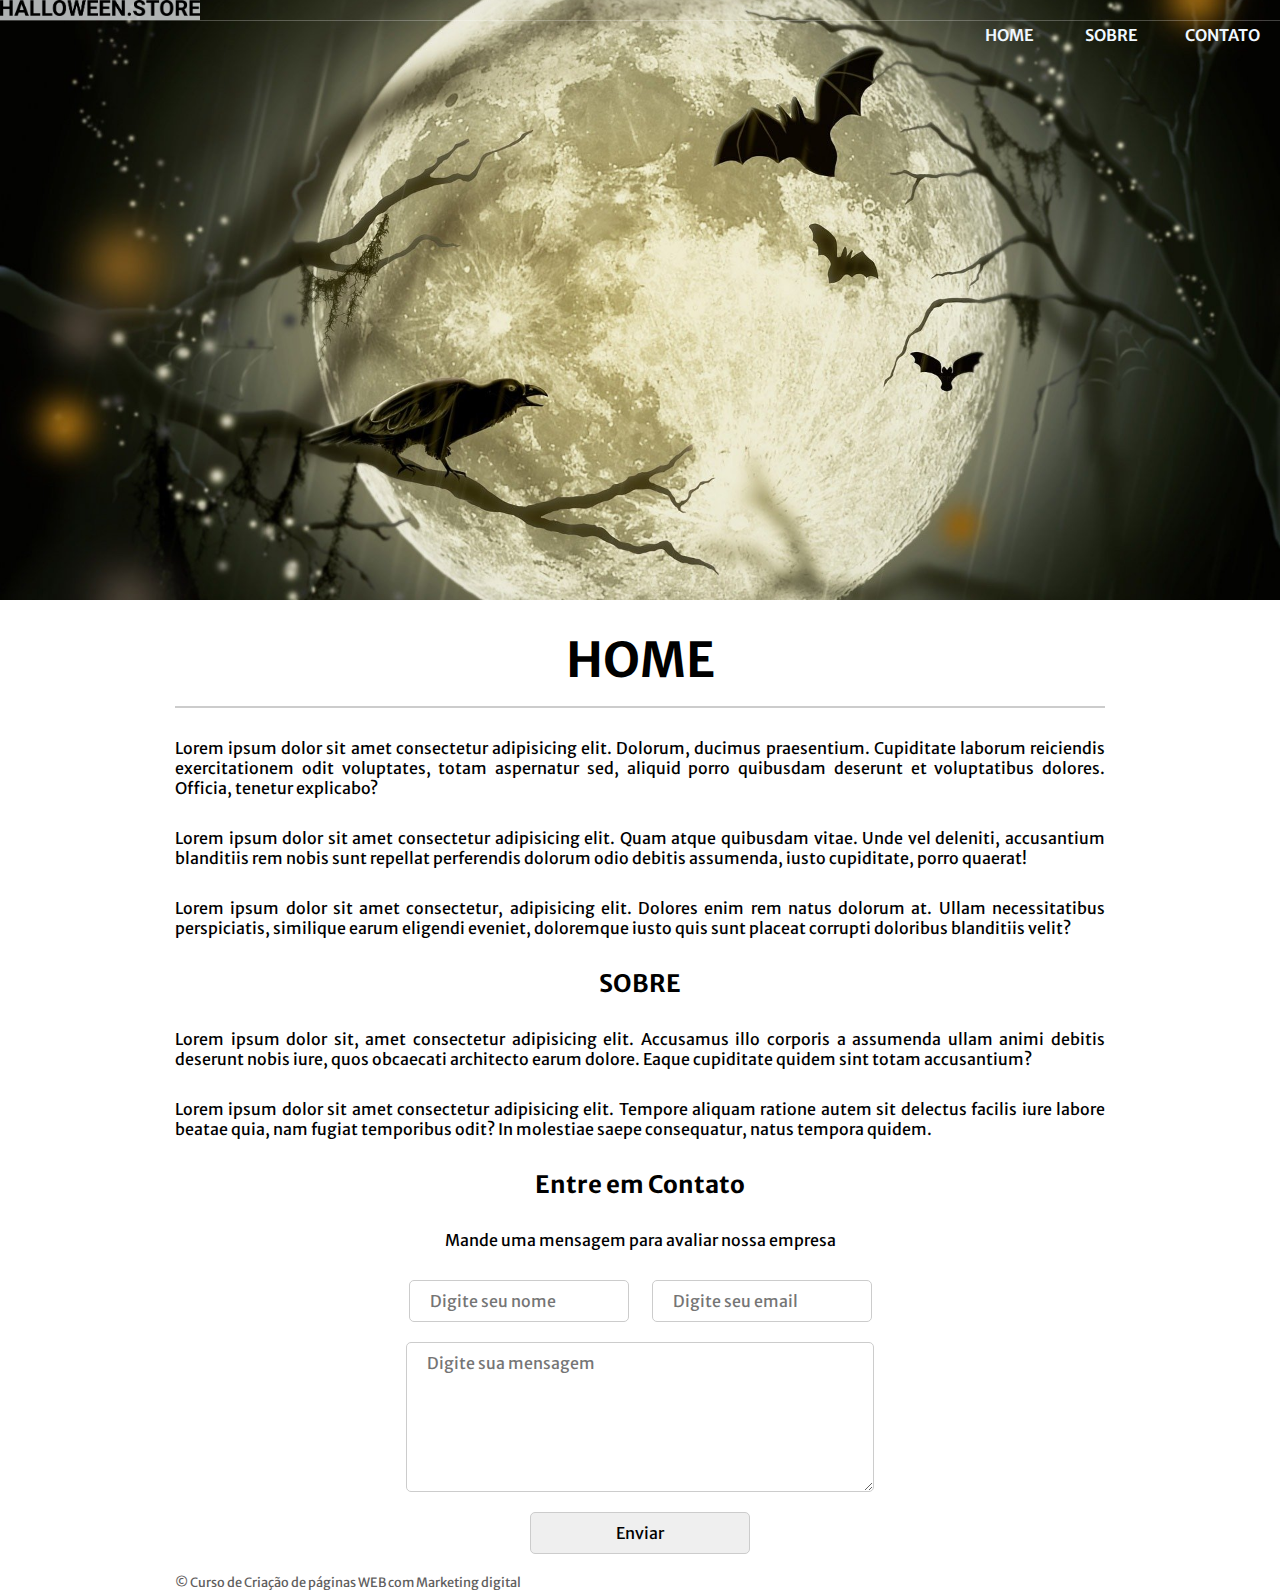
==== index.html @ bb9a297c "novo" ====
<!DOCTYPE html>
<html lang="en">

<head>
    <meta charset="UTF-8">
    <meta name="viewport" content="width=device-width, initial-scale=1.0">
    <link rel="stylesheet" href="asset/css/style.css">
    <title>HALLOWEEN</title>
</head>

<body>
    <header>
        <div class="bg-gradiente">
            <nav class="menu">
                <div class="hearder-border">
                    <div id="logo"><img src="assets/img/logo.png" alt="logo"></div>
                </div>
                <ul>
                    <li><a href="#title">HOME</a></li>
                    <li><a href="#sobre">SOBRE</a></li>
                    <li><a href="#contact">CONTATO</a></li>
                </ul>
            </nav>
        </div>
    </header>
    <section class="home">
        <main class="container">
            <div id="title">
                <h1>HOME</h1>
            </div>
            <p>Lorem ipsum dolor sit amet consectetur adipisicing elit. Dolorum, ducimus praesentium. Cupiditate laborum
                reiciendis exercitationem odit voluptates, totam aspernatur sed, aliquid porro quibusdam deserunt et
                voluptatibus dolores. Officia, tenetur explicabo?</p>
            <p>Lorem ipsum dolor sit amet consectetur adipisicing elit. Quam atque quibusdam vitae. Unde vel deleniti,
                accusantium blanditiis rem nobis sunt repellat perferendis dolorum odio debitis assumenda, iusto
                cupiditate, porro quaerat!</p>
            <p>Lorem ipsum dolor sit amet consectetur, adipisicing elit. Dolores enim rem natus dolorum at. Ullam
                necessitatibus perspiciatis, similique earum eligendi eveniet, doloremque iusto quis sunt placeat
                corrupti doloribus blanditiis velit?</p>
            <div id="sobre">
                <h2 class="about">SOBRE</h2>
                <p>Lorem ipsum dolor sit, amet consectetur adipisicing elit. Accusamus illo corporis a assumenda ullam
                    animi debitis deserunt nobis iure, quos obcaecati architecto earum dolore. Eaque cupiditate quidem
                    sint totam accusantium?</p>
                <p>Lorem ipsum dolor sit amet consectetur adipisicing elit. Tempore aliquam ratione autem sit delectus
                    facilis iure labore beatae quia, nam fugiat temporibus odit? In molestiae saepe consequatur, natus
                    tempora quidem.</p>
            </div>
            <section class="contact-container">
                <h2 id="contact">Entre em Contato</h2>
                <p>Mande uma mensagem para avaliar nossa empresa</p>
                <form action="" class="form-container">
                    <div class="inputs">
                        <input type="text" name="name" placeholder="Digite seu nome">
                        <input type="email" name="email" placeholder="Digite seu email">
                    </div>
                    <div>
                        <textarea name="message" placeholder="Digite sua mensagem"></textarea>
                    </div>
                    <div>
                        <input type="submit" value="Enviar">
                    </div>
                </form>
            </section>
        </main>
    </section>
    <footer>
        <div class="container">
            <p>&copy; Curso de Criação de páginas WEB com Marketing digital</p>
        </div>
    </footer>
</body>

</html>
---- asset/css/style.css ----
@import url('https://fonts.googleapis.com/css2?family=Merriweather+Sans&display=swap');
*{
    margin: 0;
    padding: 0;
    box-sizing: border-box;
    font-family: 'Merriweather Sans', sans-serif;
}
header{
    min-height: 600px;
    background-image: url(../../assets/img/halloween-72939_1920.jpg);
    background-repeat: no-repeat;
    background-size: cover;
    background-position: center;
    position: relative;
}
.bg-gradiente{
    min-height: 500px;
    background: #0000;
}
.hearder-border{
    display: flex;
    border-bottom: 1px solid rgba(255, 255, 255, 0.25);
}
#logo{
  width: 200px;
  background-color: rgba(235, 239, 240, 0.74);
  }
#logo img{
    width: 100%;
}

.menu{
    flex: 1;
}
.menu ul {
    display: flex;
    justify-content: flex-end;
    list-style: none;
    padding: 0;
}
.menu ul li{
    min-width: 100px;
    line-height: 28px;
}
.menu ul li a{
    color: aliceblue;
    text-decoration: none;
    font-weight: 600;
    padding: 20px;
}
.container {
    max-width: 960px;
    margin: auto;
    padding-left: 15px;
    padding-right: 15px;
}
#title h1 {
    font-size: 3em;
    border-bottom: 2px #ccc solid;
    text-align: center;
    padding-bottom: 1rem;
    margin-top: 30px;
}
.home p {
    text-align: justify;
    margin-top: 30px;
}
#sobre,
#contact,
.inputs,
.contact-container {
    text-align: center;
    margin-top: 30px;
}
.contact-container input,
.contact-container textarea {
    width: 220px;
    padding: 10px 20px;
    font-size: 1em;
    border-radius: 5px;
    border: 1px solid #ccc;
    margin-left: 10px;
    margin-right: 10px;
    margin-bottom: 20px;
}
.contact-container textarea {
    display: block;
    position: relative;
    margin-left: auto;
    margin-right: auto;
    width: 468px;
    height: 150px;
}
.contact-container p {
    text-align: center;
}
footer {
    color: #5f5e5e;
    background-color: #ffffffff;
    font-size: .8em;
}

footer .container {
    display: flex;
    width: 100%;
}
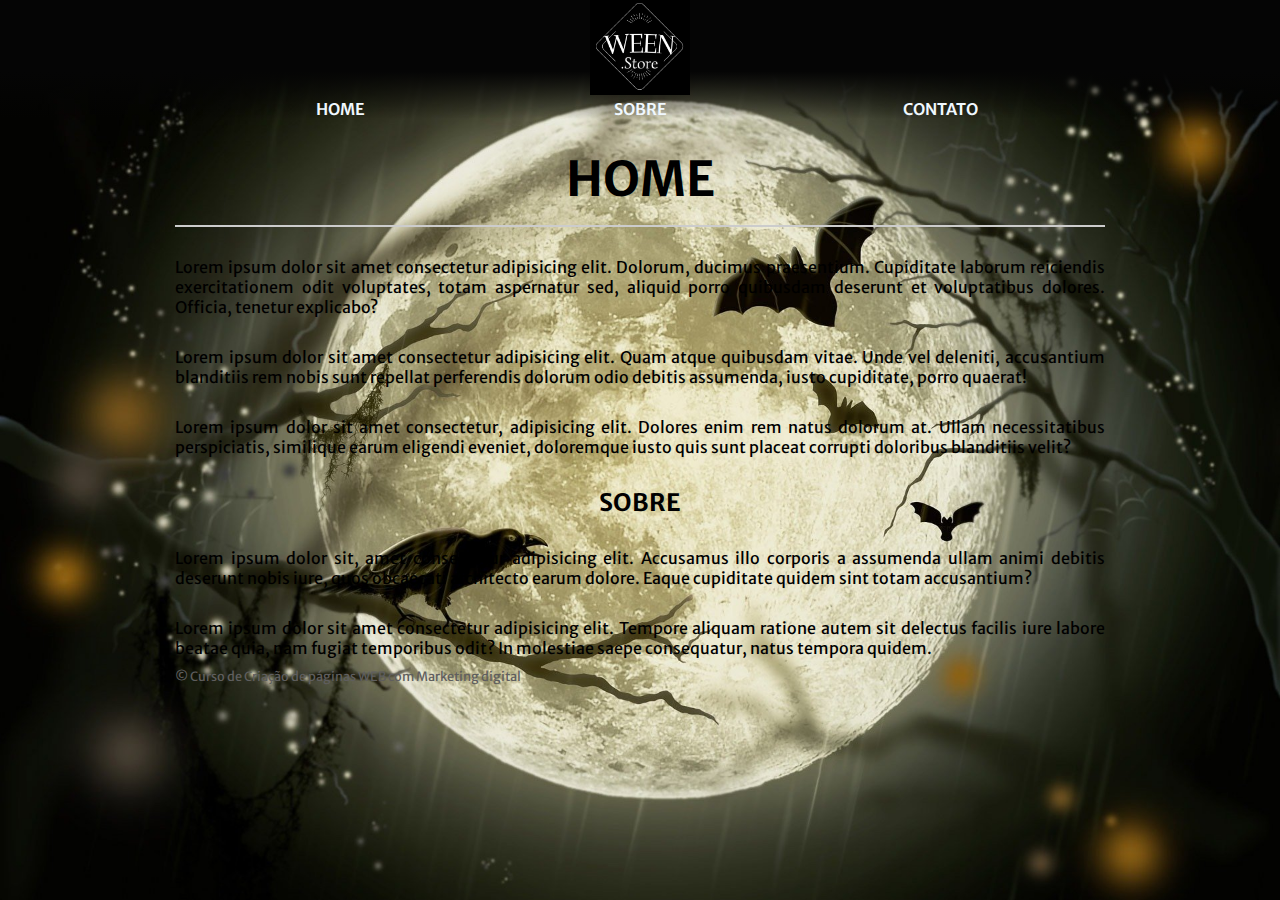
==== commit fd0c1c47: "atualizado" ====
--- a/index.html
+++ b/index.html
@@ -5,7 +5,7 @@
     <meta charset="UTF-8">
     <meta name="viewport" content="width=device-width, initial-scale=1.0">
     <link rel="stylesheet" href="asset/css/style.css">
-    <title>HALLOWEEN</title>
+    <title>WEEN.STORE</title>
 </head>
 
 <body>
@@ -13,16 +13,18 @@
         <div class="bg-gradiente">
             <nav class="menu">
                 <div class="hearder-border">
-                    <div id="logo"><img src="assets/img/logo.png" alt="logo"></div>
+                    <div id="logo"><img src="assets/img/20231017_162148_0000 (1).png" alt="logo"></div>
                 </div>
                 <ul>
                     <li><a href="#title">HOME</a></li>
                     <li><a href="#sobre">SOBRE</a></li>
-                    <li><a href="#contact">CONTATO</a></li>
+                    <li><a href="contato.html">CONTATO</a></li>
                 </ul>
             </nav>
         </div>
     </header>
+    <section class="banner-gr"><div class="banner"></div>    
+        </section>
     <section class="home">
         <main class="container">
             <div id="title">
@@ -45,23 +47,7 @@
                 <p>Lorem ipsum dolor sit amet consectetur adipisicing elit. Tempore aliquam ratione autem sit delectus
                     facilis iure labore beatae quia, nam fugiat temporibus odit? In molestiae saepe consequatur, natus
                     tempora quidem.</p>
-            </div>
-            <section class="contact-container">
-                <h2 id="contact">Entre em Contato</h2>
-                <p>Mande uma mensagem para avaliar nossa empresa</p>
-                <form action="" class="form-container">
-                    <div class="inputs">
-                        <input type="text" name="name" placeholder="Digite seu nome">
-                        <input type="email" name="email" placeholder="Digite seu email">
-                    </div>
-                    <div>
-                        <textarea name="message" placeholder="Digite sua mensagem"></textarea>
-                    </div>
-                    <div>
-                        <input type="submit" value="Enviar">
-                    </div>
-                </form>
-            </section>
+            </div>           
         </main>
     </section>
     <footer>
--- a/asset/css/style.css
+++ b/asset/css/style.css
@@ -1,59 +1,75 @@
 @import url('https://fonts.googleapis.com/css2?family=Merriweather+Sans&display=swap');
-*{
+
+* {
     margin: 0;
     padding: 0;
     box-sizing: border-box;
     font-family: 'Merriweather Sans', sans-serif;
 }
-header{
-    min-height: 600px;
+
+body {
     background-image: url(../../assets/img/halloween-72939_1920.jpg);
     background-repeat: no-repeat;
     background-size: cover;
     background-position: center;
+    background-attachment: fixed;
+}
+
+
+header {
+    background: rgb(5, 5, 5);
+    background: linear-gradient(180deg, rgba(5,5,5,1) 60%, rgba(255,255,255,0.00043767507002800965) 100%);
     position: relative;
+    z-index: 1;
+
 }
-.bg-gradiente{
-    min-height: 500px;
-    background: #0000;
+
+
+.hearder-border {
+    display: flex;
+    justify-content: center;
 }
-.hearder-border{
-    display: flex;
-    border-bottom: 1px solid rgba(255, 255, 255, 0.25);
+
+#logo {
+    width: 100px;
+
 }
-#logo{
-  width: 200px;
-  background-color: rgba(235, 239, 240, 0.74);
-  }
-#logo img{
+
+#logo img {
     width: 100%;
 }
 
-.menu{
+.menu {
     flex: 1;
 }
+
 .menu ul {
     display: flex;
-    justify-content: flex-end;
+    justify-content: center;
     list-style: none;
     padding: 0;
 }
-.menu ul li{
-    min-width: 100px;
-    line-height: 28px;
+
+.menu ul li {
+    text-align: center;
+    width: 300px;
+
 }
-.menu ul li a{
+
+.menu ul li a {
     color: aliceblue;
     text-decoration: none;
     font-weight: 600;
     padding: 20px;
 }
+
 .container {
     max-width: 960px;
     margin: auto;
     padding-left: 15px;
     padding-right: 15px;
 }
+
 #title h1 {
     font-size: 3em;
     border-bottom: 2px #ccc solid;
@@ -61,42 +77,21 @@
     padding-bottom: 1rem;
     margin-top: 30px;
 }
+
 .home p {
     text-align: justify;
     margin-top: 30px;
 }
-#sobre,
-#contact,
-.inputs,
-.contact-container {
+
+#sobre {
     text-align: center;
     margin-top: 30px;
 }
-.contact-container input,
-.contact-container textarea {
-    width: 220px;
-    padding: 10px 20px;
-    font-size: 1em;
-    border-radius: 5px;
-    border: 1px solid #ccc;
-    margin-left: 10px;
-    margin-right: 10px;
-    margin-bottom: 20px;
-}
-.contact-container textarea {
-    display: block;
-    position: relative;
-    margin-left: auto;
-    margin-right: auto;
-    width: 468px;
-    height: 150px;
-}
-.contact-container p {
+
+footer {
+    margin-top: 10px;
     text-align: center;
-}
-footer {
     color: #5f5e5e;
-    background-color: #ffffffff;
     font-size: .8em;
 }
 
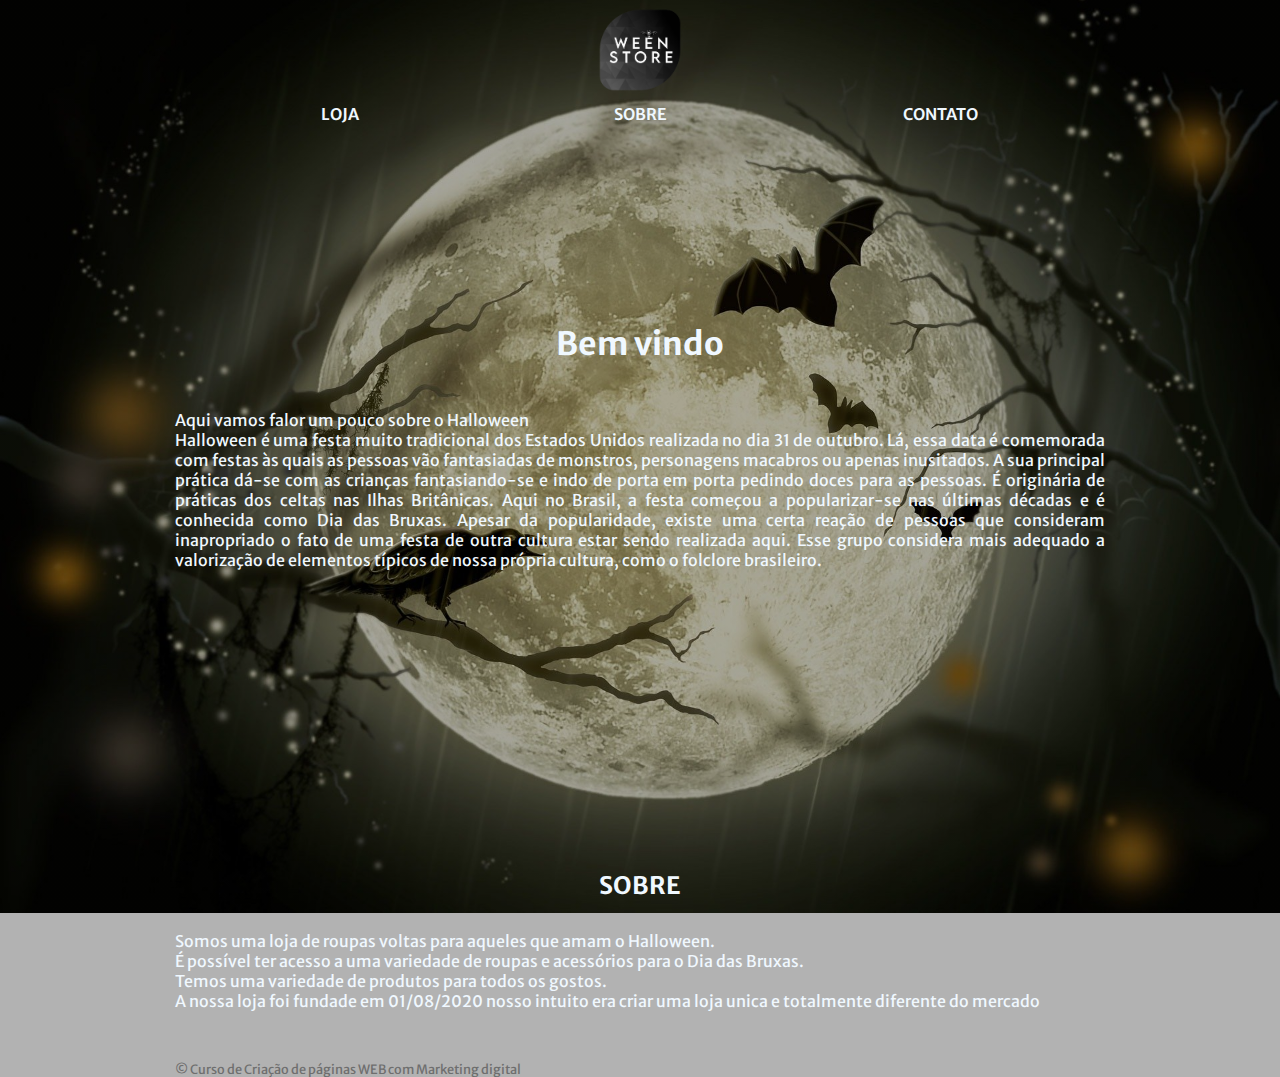
==== commit 4df97dc2: "finalizado" ====
--- a/index.html
+++ b/index.html
@@ -4,7 +4,7 @@
 <head>
     <meta charset="UTF-8">
     <meta name="viewport" content="width=device-width, initial-scale=1.0">
-    <link rel="stylesheet" href="asset/css/style.css">
+    <link rel="stylesheet" href="assets/css/style.css">
     <title>WEEN.STORE</title>
 </head>
 
@@ -13,41 +13,40 @@
         <div class="bg-gradiente">
             <nav class="menu">
                 <div class="hearder-border">
-                    <div id="logo"><img src="assets/img/20231017_162148_0000 (1).png" alt="logo"></div>
+                    <div id="logo"><img src="assets/img/IMG_3617-removebg-preview.png" alt="logo"></div>
                 </div>
                 <ul>
-                    <li><a href="#title">HOME</a></li>
+                    <li><a href="loja.html">LOJA</a></li>
                     <li><a href="#sobre">SOBRE</a></li>
                     <li><a href="contato.html">CONTATO</a></li>
                 </ul>
             </nav>
         </div>
-    </header>
-    <section class="banner-gr"><div class="banner"></div>    
-        </section>
+    </header>    
     <section class="home">
         <main class="container">
             <div id="title">
-                <h1>HOME</h1>
+                <h1>Bem vindo</h1>
             </div>
-            <p>Lorem ipsum dolor sit amet consectetur adipisicing elit. Dolorum, ducimus praesentium. Cupiditate laborum
-                reiciendis exercitationem odit voluptates, totam aspernatur sed, aliquid porro quibusdam deserunt et
-                voluptatibus dolores. Officia, tenetur explicabo?</p>
-            <p>Lorem ipsum dolor sit amet consectetur adipisicing elit. Quam atque quibusdam vitae. Unde vel deleniti,
-                accusantium blanditiis rem nobis sunt repellat perferendis dolorum odio debitis assumenda, iusto
-                cupiditate, porro quaerat!</p>
-            <p>Lorem ipsum dolor sit amet consectetur, adipisicing elit. Dolores enim rem natus dolorum at. Ullam
-                necessitatibus perspiciatis, similique earum eligendi eveniet, doloremque iusto quis sunt placeat
-                corrupti doloribus blanditiis velit?</p>
+            <p>Aqui vamos falor um pouco sobre o Halloween <br>
+            Halloween é uma festa muito tradicional dos Estados Unidos realizada no dia 31 de outubro. Lá, essa data
+                é comemorada com festas às quais as pessoas vão fantasiadas de monstros, personagens macabros ou apenas
+                inusitados. A sua principal prática dá-se com as crianças fantasiando-se e indo de porta em porta
+                pedindo doces para as pessoas. É originária de práticas dos celtas nas Ilhas Britânicas.
+                Aqui no Brasil, a festa começou a popularizar-se nas últimas décadas e é conhecida como Dia das Bruxas.
+                Apesar da popularidade, existe uma certa reação de pessoas que consideram inapropriado o fato de uma
+                festa de outra cultura estar sendo realizada aqui. Esse grupo considera mais adequado a valorização de
+                elementos típicos de nossa própria cultura, como o folclore brasileiro.</p>
+
             <div id="sobre">
                 <h2 class="about">SOBRE</h2>
-                <p>Lorem ipsum dolor sit, amet consectetur adipisicing elit. Accusamus illo corporis a assumenda ullam
-                    animi debitis deserunt nobis iure, quos obcaecati architecto earum dolore. Eaque cupiditate quidem
-                    sint totam accusantium?</p>
-                <p>Lorem ipsum dolor sit amet consectetur adipisicing elit. Tempore aliquam ratione autem sit delectus
-                    facilis iure labore beatae quia, nam fugiat temporibus odit? In molestiae saepe consequatur, natus
-                    tempora quidem.</p>
-            </div>           
+                <p>Somos uma loja de roupas voltas para aqueles que amam o Halloween. <br>
+                    É possível ter acesso a uma variedade de roupas e acessórios para o Dia das Bruxas. <br>
+                    Temos uma variedade de produtos para todos os gostos. <br>
+                    A nossa loja foi fundade em 01/08/2020 nosso intuito era criar uma loja unica e totalmente diferente do mercado
+                </p>
+                
+            </div>
         </main>
     </section>
     <footer>
--- a/assets/css/style.css
+++ b/assets/css/style.css
@@ -0,0 +1,102 @@
+@import url('https://fonts.googleapis.com/css2?family=Merriweather+Sans&display=swap');
+
+* {
+    margin: 0;
+    padding: 0;
+    box-sizing: border-box;
+    font-family: 'Merriweather Sans', sans-serif;
+}
+
+html {    
+    background-image: url(../../assets/img/halloween-72939_1920.jpg);
+    background-repeat: no-repeat;
+    background-size: cover;
+    background-position: center;
+    background-attachment: fixed;
+}
+body{
+    background: linear-gradient(180deg, rgba(0,0,0,0.30015756302521013) 100%, rgba(0,0,0,0.33657212885154064) 100%);
+}
+header {
+
+    position: relative;
+    z-index: 1;
+}
+
+
+.hearder-border {
+    display: flex;
+    justify-content: center;
+}
+
+#logo {
+    width: 100px;
+
+}
+
+#logo img {
+    width: 100%;
+}
+
+.menu {   
+    flex: 1;
+}
+
+.menu ul {
+    display: flex;
+    justify-content: center;
+    list-style: none;
+    padding: 0;
+}
+
+.menu ul li {
+    text-align: center;
+    width: 300px;
+
+}
+
+.menu ul li a {
+    color: aliceblue;
+    text-decoration: none;
+    font-weight: 600;
+    padding: 0;
+}
+
+.container {
+    max-width: 960px;
+    margin: auto;
+    padding-left: 15px;
+    padding-right: 15px;
+}
+#title h1 {
+    font-size: 2em;    
+    text-align: center;
+    padding-bottom: 1rem;
+    margin-top: 200px;
+    color: aliceblue;
+}
+.home{
+    color: aliceblue;
+}
+.home p {
+    text-align: justify;
+    margin-top: 30px;
+    
+}
+
+#sobre {
+    text-align: center;
+    margin-top: 300px;
+}
+
+footer {
+    margin-top: 50px;
+    text-align: center;
+    color: #6e6e6e;
+    font-size: .8em;
+}
+
+footer .container {
+    display: flex;
+    width: 100%;
+}